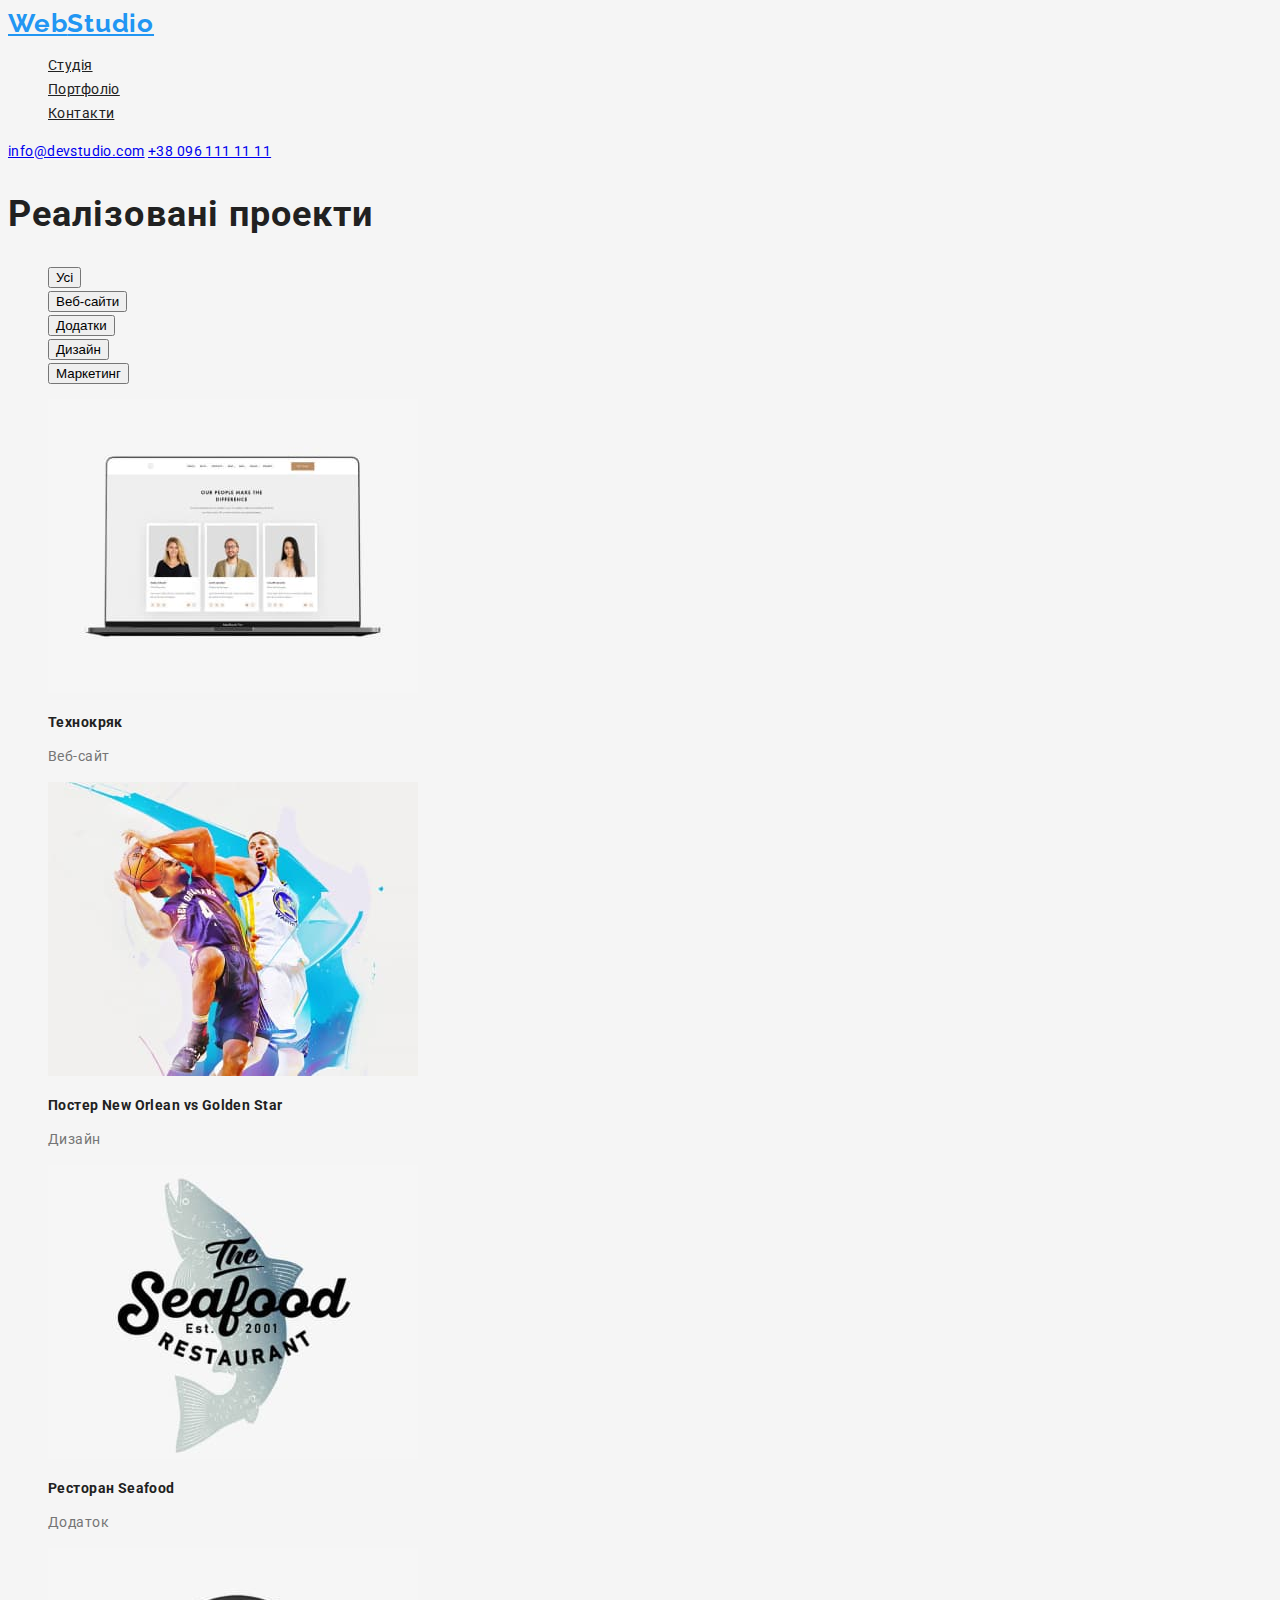
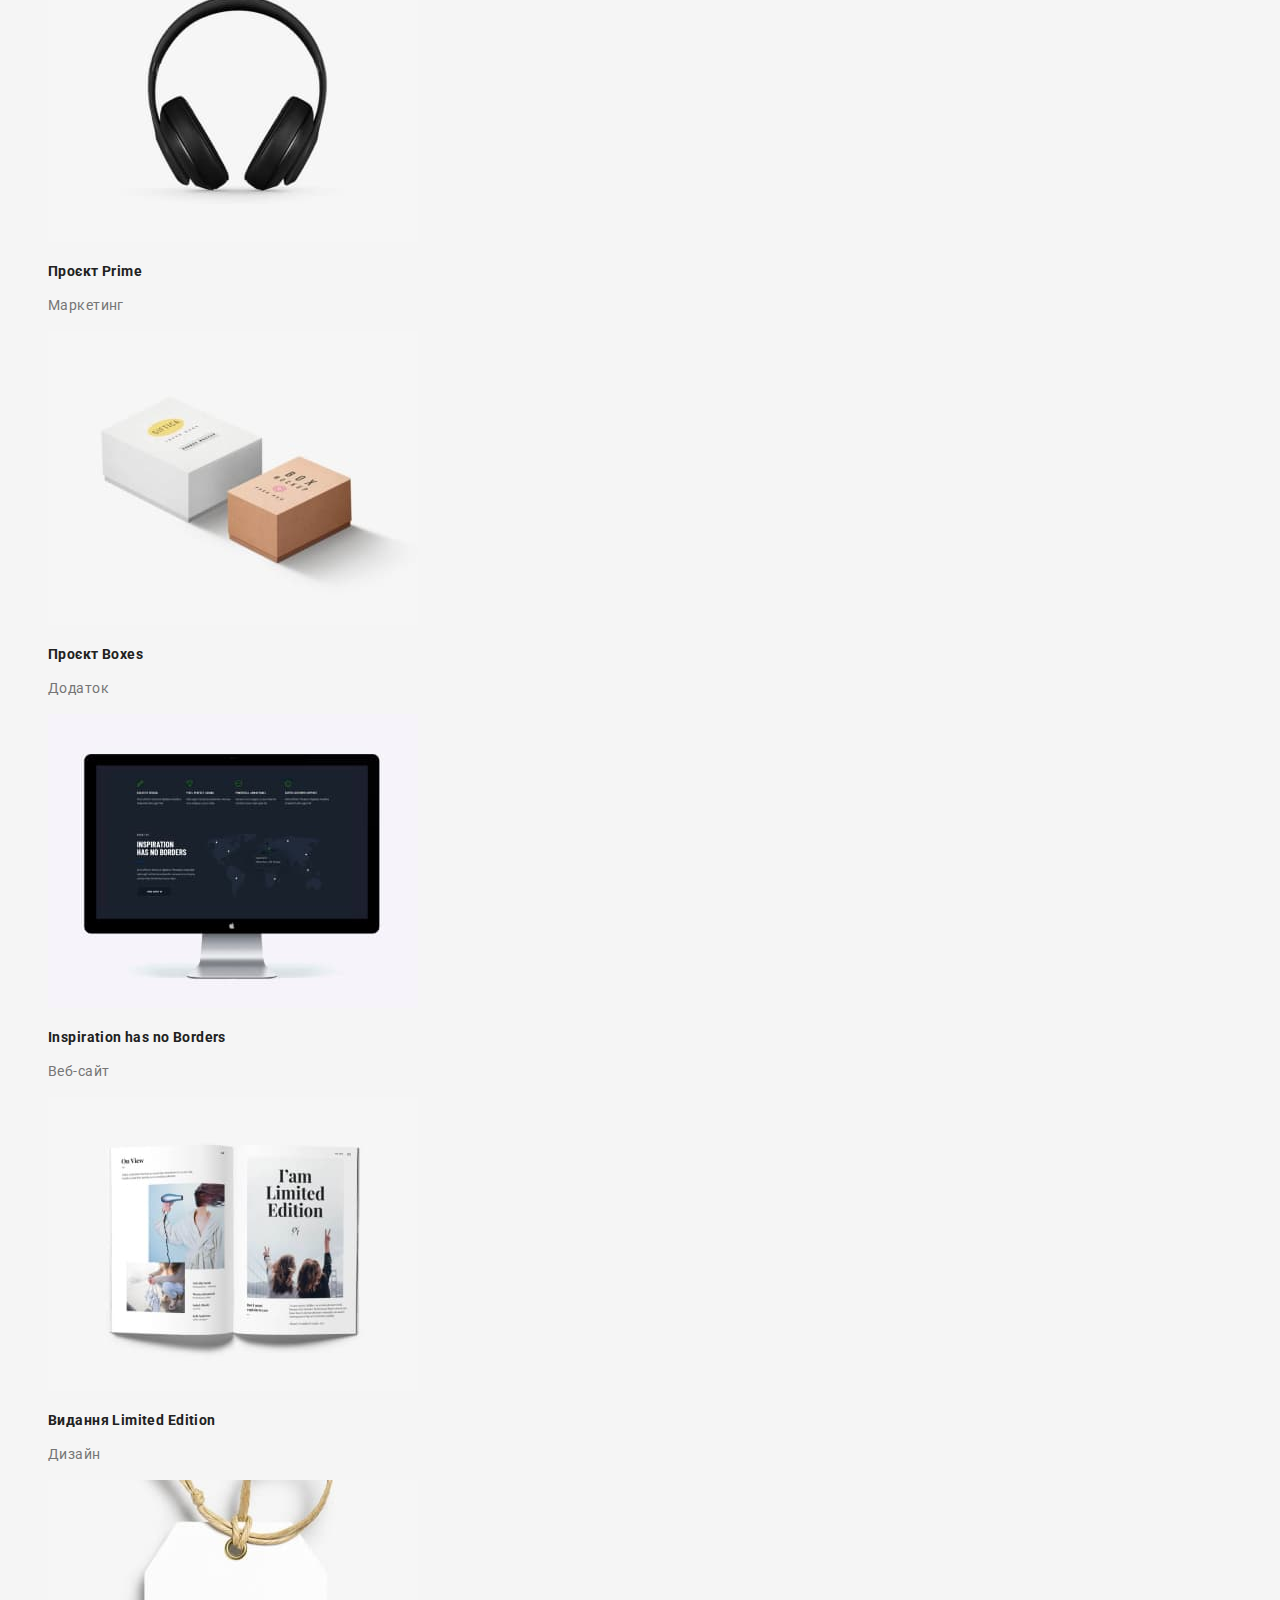
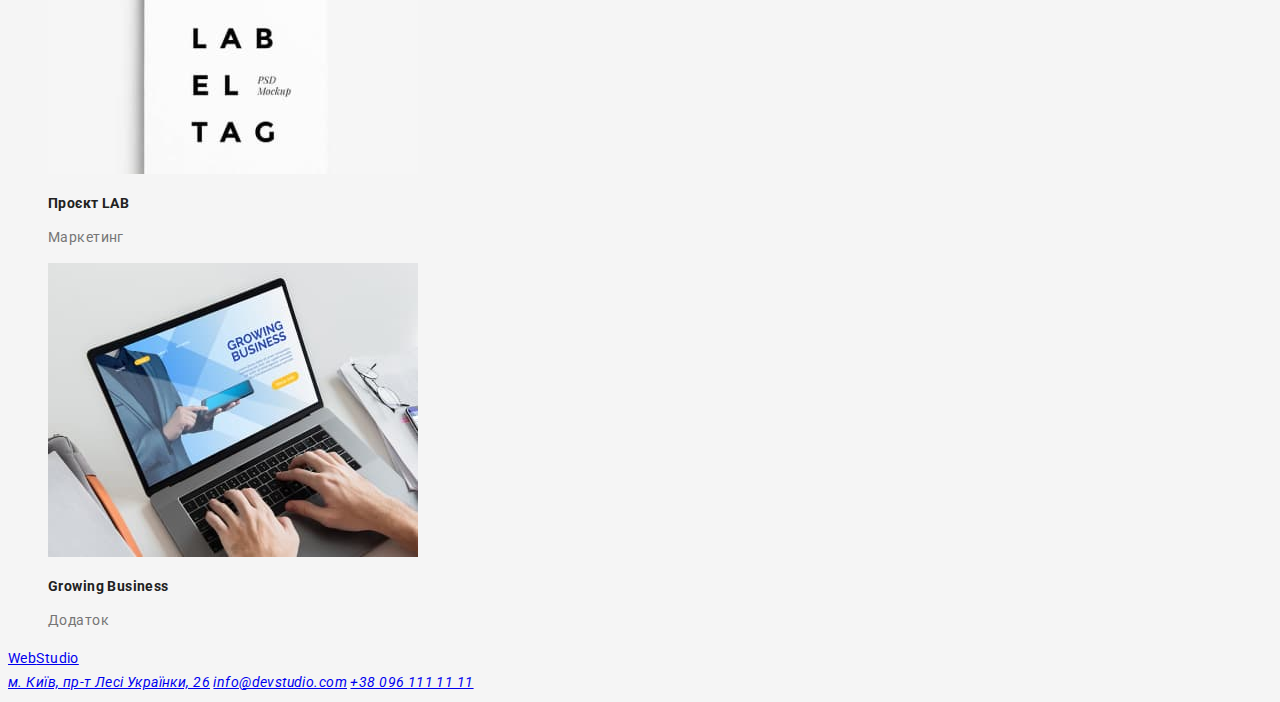
==== portfolio.html @ 48f33d67 "Підключена сторінка Порфоліо, файл CSS і частково набрано CSS" ====
<!DOCTYPE html>
<html lang="uk">
<head>
    <meta charset="UTF-8">
    <meta http-equiv="X-UA-Compatible" content="IE=edge">
    <meta name="viewport" content="width=device-width, initial-scale=1.0">
    <title>Портфоліо</title>
    <link rel="preconnect" href="https://fonts.googleapis.com"> 
    <link rel="preconnect" href="https://fonts.gstatic.com" crossorigin> 
    <link href="https://fonts.googleapis.com/css2?family=Raleway:wght@700&family=Roboto:wght@400;500;700&display=swap" rel="stylesheet">
    <link rel="stylesheet" href="./css/styles.css" />
</head>
<body>
    <header>
        <a class="logo" href="/"><span class="logo-acсent">Web</span>Studio</a>
        
        <nav class="nav">
            <ul>
                <li><a href="#" class="link">Студія</a></li>
                <li><a href="./portfolio.html" class="link">Портфоліо</a></li>
                <li><a href="" class="link">Контакти</a></li>
            </ul>
        </nav>
            <a href="mailto:info@devstudio.com">info@devstudio.com</a>
            <a href="tel:+380961111111">+38 096 111 11 11</a>
    </header>

    <main>
        <section class="section">
            <h2 class="section-title">Реалізовані проекти</h2>
            <ul>
                <li>
                    <button type="button">Усі</button>
                </li>
                <li>
                    <button type="button">Веб-сайти</button>
                </li>
                <li>
                    <button type="button">Додатки</button>
                </li>
                <li>
                    <button type="button">Дизайн</button>
                </li>
                <li>
                    <button type="button">Маркетинг</button>
                </li>
            </ul>
            <ul>
                <li>
                    <img src="./images/portfolio/portfolio1.jpg" alt="portfolio1" width="370">
                    <h3 class="title">Технокряк</h3>
                    <p>Веб-сайт</p>
                </li>
                <li>
                    <img src="./images/portfolio/portfolio2.jpg" alt="portfolio2" width="370">
                    <h3 class="title">Постер New Orlean vs Golden Star</h3>
                    <p>Дизайн</p>
                </li>
                <li>
                    <img src="./images/portfolio/portfolio3.jpg" alt="portfolio3" width="370">
                    <h3 class="title">Ресторан Seafood</h3>
                    <p>Додаток</p>
                </li>
                <li>
                    <img src="./images/portfolio/portfolio4.jpg" alt="portfolio4" width="370">
                    <h3 class="title">Проєкт Prime</h3>
                    <p>Маркетинг</p>
                </li>
                <li>
                    <img src="./images/portfolio/portfolio5.jpg" alt="portfolio5" width="370">
                    <h3 class="title">Проєкт Boxes</h3>
                    <p>Додаток</p>
                </li>
                <li>
                    <img src="./images/portfolio/portfolio6.jpg" alt="portfolio6" width="370">
                    <h3 class="title">Inspiration has no Borders</h3>
                    <p>Веб-сайт</p>
                </li>
                <li>
                    <img src="./images/portfolio/portfolio7.jpg" alt="portfolio7" width="370">
                    <h3 class="title">Видання Limited Edition</h3>
                    <p>Дизайн</p>
                </li>
                <li>
                    <img src="./images/portfolio/portfolio8.jpg" alt="portfolio8" width="370">
                    <h3 class="title">Проєкт LAB</h3>
                    <p>Маркетинг</p>
                </li>
                <li>
                    <img src="./images/portfolio/portfolio9.jpg" alt="portfolio9" width="370">
                    <h3 class="title">Growing Business</h3>
                    <p>Додаток</p>
                </li>
            </ul>
        </section>
    </main>
    <footer>
        <a href="/"><span class="">Web</span>Studio</a>
        <address>
            <a href="https://goo.gl/maps/aK3BdBVCncxGQwm48" target="_blank" rel="noopener noreferrer">м. Київ, пр-т Лесі Українки, 26</a>
            <a href="mailto:info@devstudio.com">info@devstudio.com</a>
            <a href="tel:+380961111111">+38 096 111 11 11</a>
        </address>
    </footer>
    
</body>
</html>
---- css/styles.css ----
/* 
Оформлення​
«C1» Відсутні глобальні стилі елементів, крім <body>.
«C2» Для оформлення використовуються селектори класу.
«C3» В стилях відсутній !important.
«C4» Інтерактивні елементи (кнопки і посилання), при наведенні мишкою або фокусі з клавіатури, мають активний стан, вказаний в макеті (зміна кольору).
«С5» Текст контактів в хедері і футері змінює колір при ховері і фокусі.
«C6» Для зберігання палітри кольорів макета (текст, фон, виділення) використовуються CSS-змінні.
«С7» Для елемента <body> задана властивість font-family з домінантним шрифтом на макеті Roboto.
«С8» Вказані альтернативні варіанти шрифту і тип сімейства (без зарубок) в кінці переліку font-family в елемента <body>.
«С9» Сімейство шрифтів Roboto явно задане тільки для елемента <body>, інші елементи наслідують його.
«С10» Для елемента <body> задана властивість color з кольором тексту, домінантним на макеті. Решта тексту наслідує або перекриває це значення.
«С11» Розмір шрифту (властивість font-size) всіх текстових елементів точно відповідає значенням з макета.
«С12» Висота рядка (властивість line-height) всіх текстових елементів точно відповідає значенням з макета і задана як множник, а не в px.
«С13» Колір (властивість color) всіх текстових елементів точно відповідає значенням з макета.
«С14» Вага шрифту (властивість font-weight) всіх текстових елементів точно відповідає значенням з макета.
«С15» Вага шрифту (властивість font-weight) явно вказана тільки, якщо значення в макеті відрізняється від стандартного для цього елемента в браузері.
«С16» Кнопкам задана властивість cursor зі значенням pointer.
«С17» У стилях не повторюються значення властивостей, які задані браузером за замовчуванням. Наприклад, посиланням не потрібно вказувати cursor: pointer, а абзацам font-style: normal або font-weight: 400.
*/

/*
основной текст #757575
лого основной #000000
текст акцент #2196F3
заголовок герой #FFFFFF
заголовок #212121
*/

/* 
фон #F5F5F5
фон вторичный #F5F4FA
фон герой + футер #2F303A
 */

:root {
    /* text */
    --primary-text-colour: #757575;
    --title-text-colour: #212121;
    --logo-text-color: #000000;
    --accent-text-color: #2196F3;
    --hero-text-color: #FFFFFF;
    /* background */
    --primary-bgr-color: #F5F5F5;
    --secondary-bgr-color: #F5F4FA;
    --footer-brt-color: #2F303A;
}

body {
    background-color: var(--primary-bgr-color);
    font-family: 'Roboto', sans-serif;
    font-style: normal;
    font-weight: 400;
    font-size: 14px;
    line-height: 24px;
    letter-spacing: 0.03em;
    color: var(--primary-text-colour);
}

ul {
    list-style: none;
}

.logo {
    font-family: 'Raleway';
    font-style: normal;
    font-weight: 700;
    font-size: 26px;
    line-height: 31px;
    letter-spacing: 0.03em;
    color: var(--accent-text-color);
}

.logo-accent {
    color: var(--logo-text-color);
}

.nav .link {
    color: var(--title-text-colour);
}

.nav .link:hover,
.nav .link:focus {
    color: var(--accent-text-color);
    cursor: pointer;
}

/* Hero */

.head {
    background-color: var(--footer-brt-color);
}

.head-title {
    font-family: 'Roboto';
    font-style: normal;
    font-weight: 900;
    font-size: 44px;
    line-height: 60px;
    text-align: center;
    letter-spacing: 0.06em;
    text-transform: uppercase;
    color: var(--hero-text-color);
}

.btn-blue {
    color: var(--hero-text-color);
    background-color: var(--accent-text-color);
    width: 216px;
    height: 50px;
    left: 692px;
    top: 430px;
    box-shadow: 0px 4px 4px rgba(0, 0, 0, 0.15);
    border-radius: 4px;
    font-style: normal;
    font-weight: 700;
    font-size: 16px;
    line-height: 30px;
    align-items: center;
    text-align: center;
    letter-spacing: 0.06em;
    border: transparent;
}

.btn-blue:hover,
.btn-blue:focus {
    color: var(--accent-text-color);
    background-color: var(--secondary-bgr-color);
    cursor: pointer;
}

.section-title {
    font-family: 'Roboto';
    font-style: normal;
    font-weight: 700;
    font-size: 36px;
    line-height: 42px;
    letter-spacing: 0.03em;
    color: var(--title-text-colour);
}

.title {
    font-family: 'Roboto';
    font-style: normal;
    font-weight: 700;
    font-size: 14px;
    line-height: 16px;
    letter-spacing: 0.03em;
    color: var(--title-text-colour);
}

.team {
    background-color: var(--secondary-bgr-color);
}
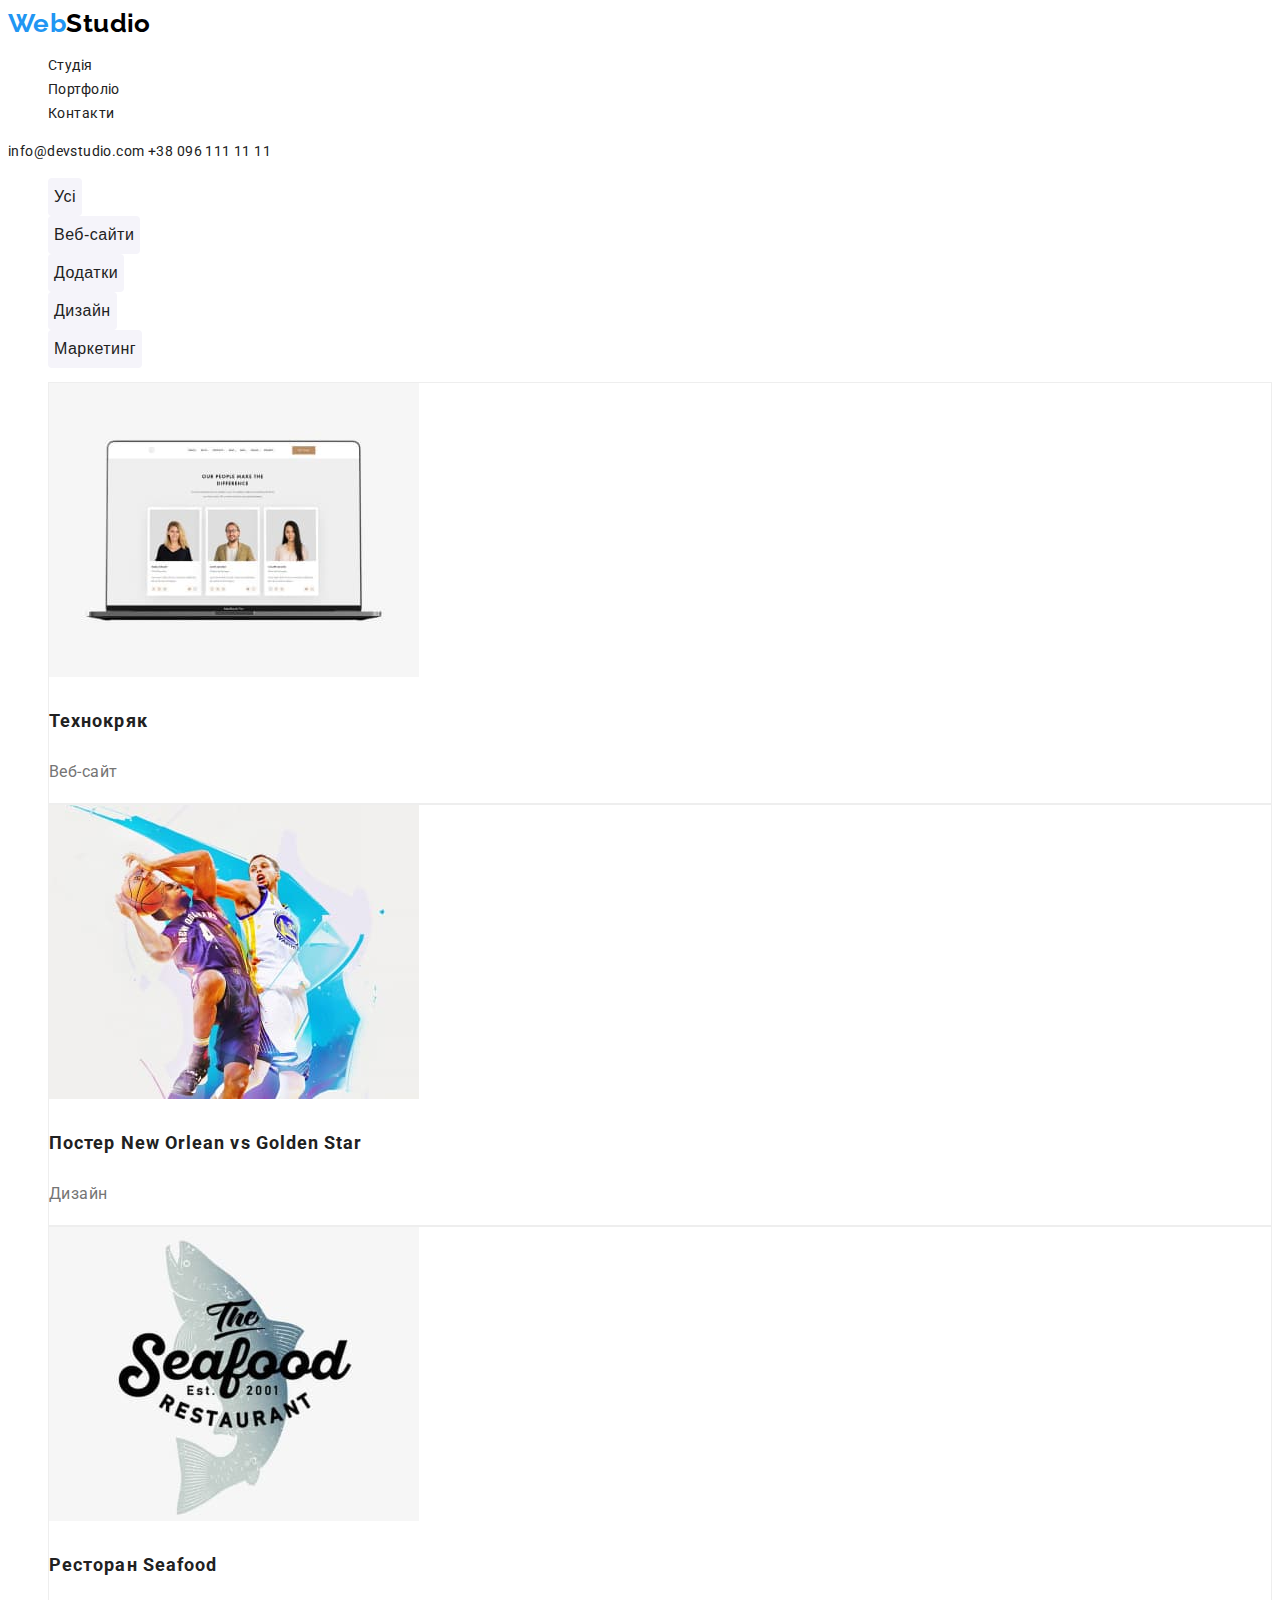
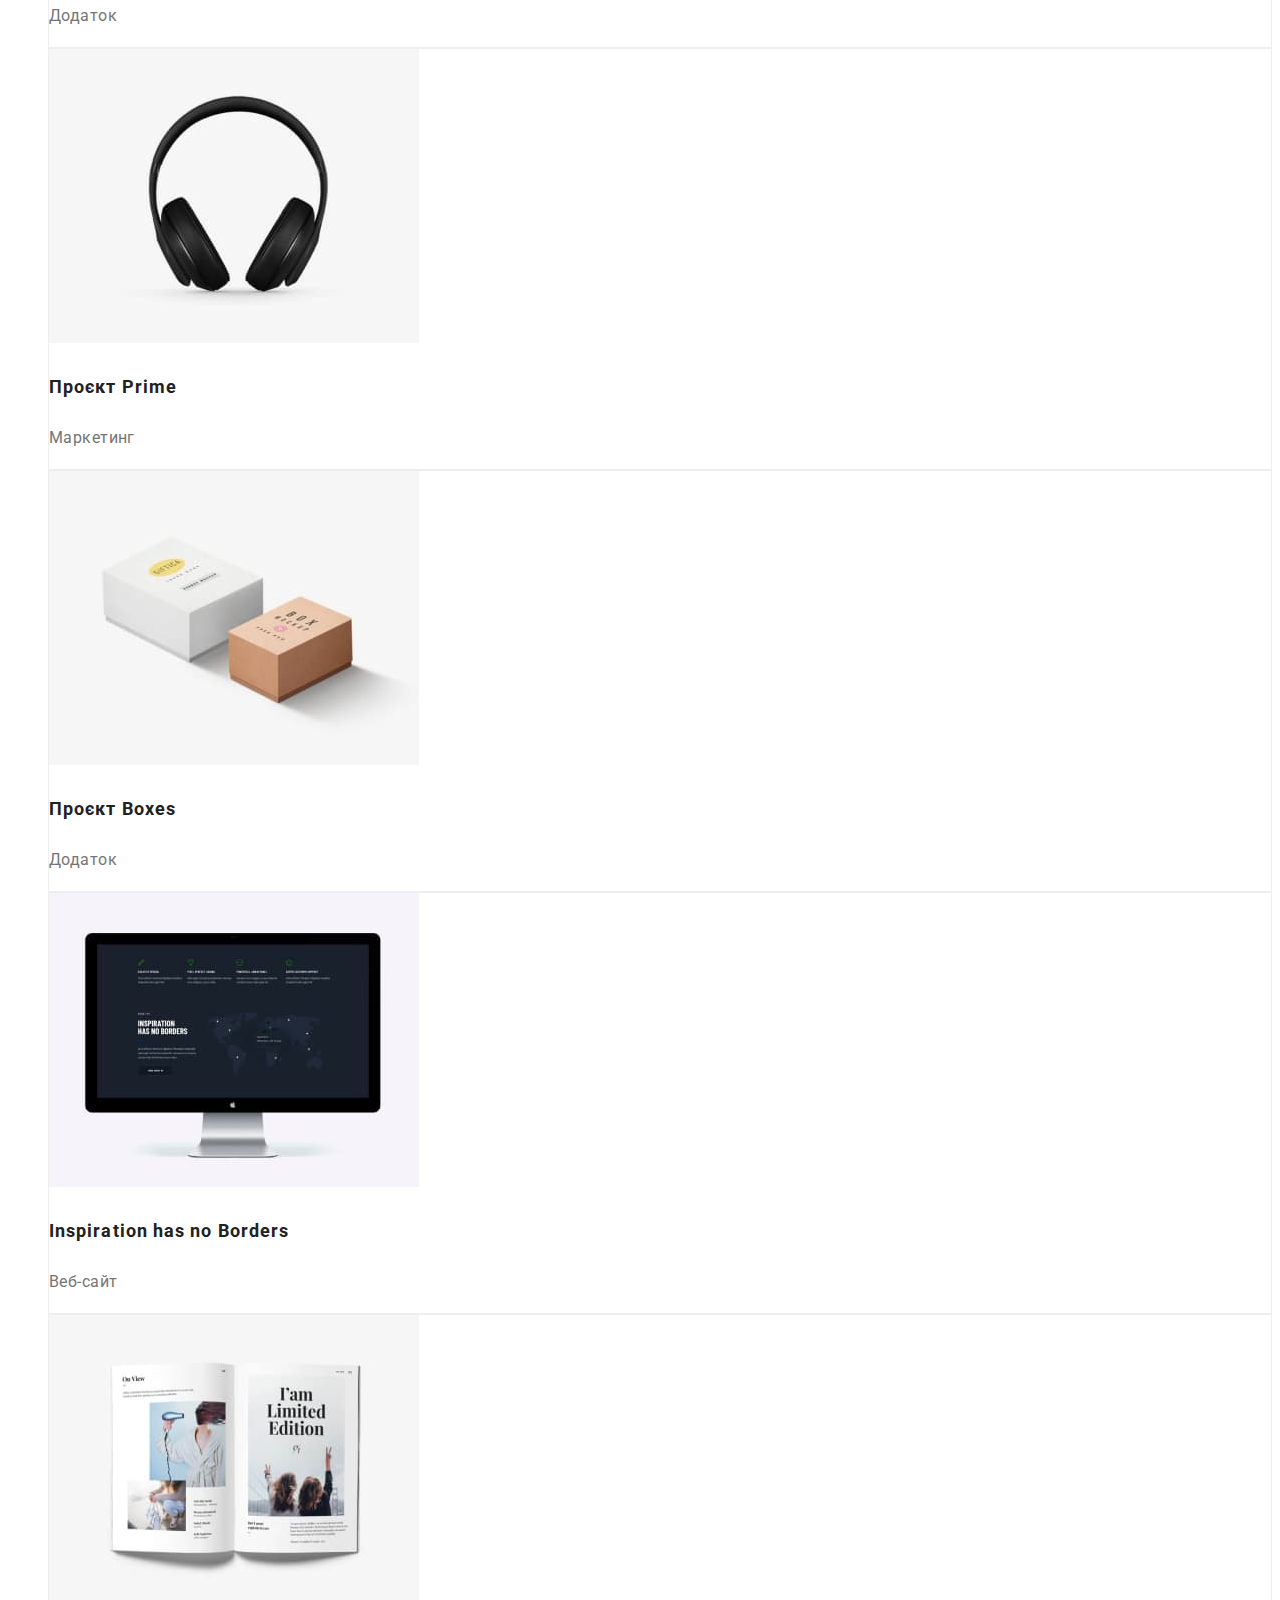
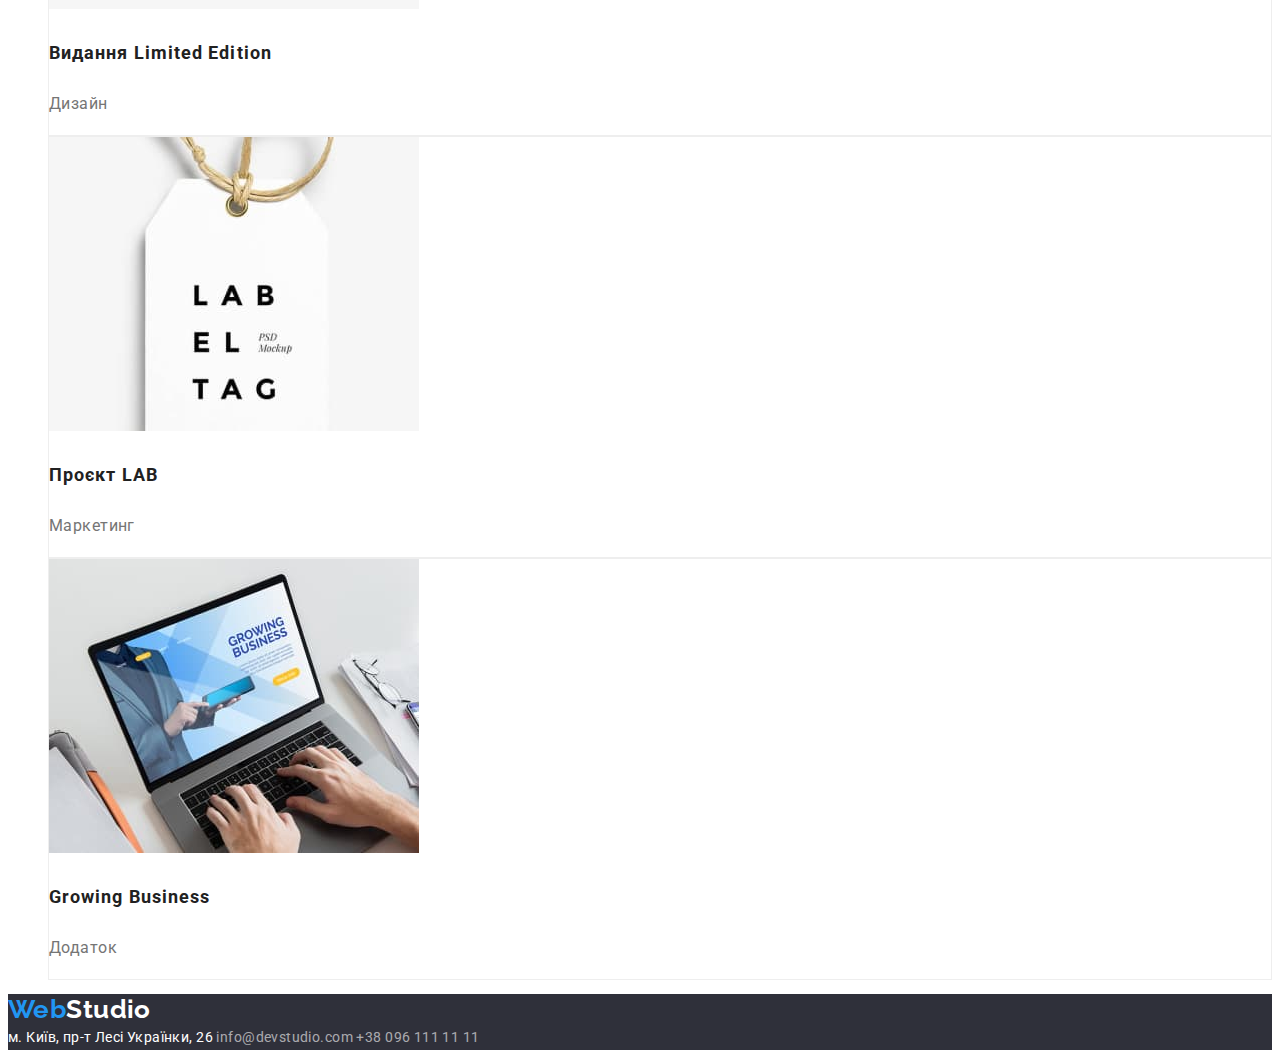
==== commit c2ad6b25: "Виконано для першої перевірки оформлення" ====
--- a/portfolio.html
+++ b/portfolio.html
@@ -7,101 +7,99 @@
     <title>Портфоліо</title>
     <link rel="preconnect" href="https://fonts.googleapis.com"> 
     <link rel="preconnect" href="https://fonts.gstatic.com" crossorigin> 
-    <link href="https://fonts.googleapis.com/css2?family=Raleway:wght@700&family=Roboto:wght@400;500;700&display=swap" rel="stylesheet">
+    <link href="https://fonts.googleapis.com/css2?family=Raleway:wght@700&family=Roboto:wght@400;500;700;900&display=swap" rel="stylesheet">
     <link rel="stylesheet" href="./css/styles.css" />
 </head>
 <body>
     <header>
-        <a class="logo" href="/"><span class="logo-acсent">Web</span>Studio</a>
-        
+        <a class="logo" href="/">Web<span class="logo-accent">Studio</span></a>
         <nav class="nav">
-            <ul>
+            <ul class="list">
                 <li><a href="#" class="link">Студія</a></li>
                 <li><a href="./portfolio.html" class="link">Портфоліо</a></li>
                 <li><a href="" class="link">Контакти</a></li>
             </ul>
         </nav>
-            <a href="mailto:info@devstudio.com">info@devstudio.com</a>
-            <a href="tel:+380961111111">+38 096 111 11 11</a>
+            <a class="link-contact" href="mailto:info@devstudio.com">info@devstudio.com</a>
+            <a class="link-contact" href="tel:+380961111111">+38 096 111 11 11</a>
     </header>
-
     <main>
         <section class="section">
-            <h2 class="section-title">Реалізовані проекти</h2>
-            <ul>
+            <!-- <h1 class="">Заголовок порфоліо</h1> -->
+            <!-- <h2 class="">Приклади проектів</h2> -->
+            <ul class="list">
                 <li>
-                    <button type="button">Усі</button>
+                    <button  class="btn-gray" type="button">Усі</button>
                 </li>
                 <li>
-                    <button type="button">Веб-сайти</button>
+                    <button  class="btn-gray" type="button">Веб-сайти</button>
                 </li>
                 <li>
-                    <button type="button">Додатки</button>
+                    <button  class="btn-gray" type="button">Додатки</button>
                 </li>
                 <li>
-                    <button type="button">Дизайн</button>
+                    <button  class="btn-gray" type="button">Дизайн</button>
                 </li>
                 <li>
-                    <button type="button">Маркетинг</button>
+                    <button  class="btn-gray" type="button">Маркетинг</button>
                 </li>
             </ul>
-            <ul>
-                <li>
+            <ul class="list">
+                <li class="portfolio-list">
                     <img src="./images/portfolio/portfolio1.jpg" alt="portfolio1" width="370">
-                    <h3 class="title">Технокряк</h3>
-                    <p>Веб-сайт</p>
+                    <h3 class="portfolio-list-title">Технокряк</h3>
+                    <p class="portfolio-list-text">Веб-сайт</p>
                 </li>
-                <li>
+                <li  class="portfolio-list">
                     <img src="./images/portfolio/portfolio2.jpg" alt="portfolio2" width="370">
-                    <h3 class="title">Постер New Orlean vs Golden Star</h3>
-                    <p>Дизайн</p>
+                    <h3 class="portfolio-list-title">Постер New Orlean vs Golden Star</h3>
+                    <p class="portfolio-list-text">Дизайн</p>
                 </li>
-                <li>
+                <li  class="portfolio-list">
                     <img src="./images/portfolio/portfolio3.jpg" alt="portfolio3" width="370">
-                    <h3 class="title">Ресторан Seafood</h3>
-                    <p>Додаток</p>
+                    <h3 class="portfolio-list-title">Ресторан Seafood</h3>
+                    <p class="portfolio-list-text">Додаток</p>
                 </li>
-                <li>
+                <li  class="portfolio-list">
                     <img src="./images/portfolio/portfolio4.jpg" alt="portfolio4" width="370">
-                    <h3 class="title">Проєкт Prime</h3>
-                    <p>Маркетинг</p>
+                    <h3 class="portfolio-list-title">Проєкт Prime</h3>
+                    <p class="portfolio-list-text">Маркетинг</p>
                 </li>
-                <li>
+                <li  class="portfolio-list">
                     <img src="./images/portfolio/portfolio5.jpg" alt="portfolio5" width="370">
-                    <h3 class="title">Проєкт Boxes</h3>
-                    <p>Додаток</p>
+                    <h3 class="portfolio-list-title">Проєкт Boxes</h3>
+                    <p class="portfolio-list-text">Додаток</p>
                 </li>
-                <li>
+                <li  class="portfolio-list">
                     <img src="./images/portfolio/portfolio6.jpg" alt="portfolio6" width="370">
-                    <h3 class="title">Inspiration has no Borders</h3>
-                    <p>Веб-сайт</p>
+                    <h3 class="portfolio-list-title">Inspiration has no Borders</h3>
+                    <p class="portfolio-list-text">Веб-сайт</p>
                 </li>
-                <li>
+                <li  class="portfolio-list">
                     <img src="./images/portfolio/portfolio7.jpg" alt="portfolio7" width="370">
-                    <h3 class="title">Видання Limited Edition</h3>
-                    <p>Дизайн</p>
+                    <h3 class="portfolio-list-title">Видання Limited Edition</h3>
+                    <p class="portfolio-list-text">Дизайн</p>
                 </li>
-                <li>
+                <li  class="portfolio-list">
                     <img src="./images/portfolio/portfolio8.jpg" alt="portfolio8" width="370">
-                    <h3 class="title">Проєкт LAB</h3>
-                    <p>Маркетинг</p>
+                    <h3 class="portfolio-list-title">Проєкт LAB</h3>
+                    <p class="portfolio-list-text">Маркетинг</p>
                 </li>
-                <li>
+                <li  class="portfolio-list">
                     <img src="./images/portfolio/portfolio9.jpg" alt="portfolio9" width="370">
-                    <h3 class="title">Growing Business</h3>
-                    <p>Додаток</p>
+                    <h3 class="portfolio-list-title">Growing Business</h3>
+                    <p class="portfolio-list-text">Додаток</p>
                 </li>
             </ul>
         </section>
     </main>
-    <footer>
-        <a href="/"><span class="">Web</span>Studio</a>
+    <footer class="head">
+        <a class="logo" href="/">Web<span class="logo-accent-footer">Studio</span></a>
         <address>
-            <a href="https://goo.gl/maps/aK3BdBVCncxGQwm48" target="_blank" rel="noopener noreferrer">м. Київ, пр-т Лесі Українки, 26</a>
-            <a href="mailto:info@devstudio.com">info@devstudio.com</a>
-            <a href="tel:+380961111111">+38 096 111 11 11</a>
+            <a class="footer-adress" href="https://goo.gl/maps/aK3BdBVCncxGQwm48" target="_blank" rel="noopener noreferrer">м. Київ, пр-т Лесі Українки, 26</a>
+            <a class="footer-contact" href="mailto:info@devstudio.com">info@devstudio.com</a>
+            <a class="footer-contact" href="tel:+380961111111">+38 096 111 11 11</a>
         </address>
     </footer>
-    
 </body>
 </html>--- a/css/styles.css
+++ b/css/styles.css
@@ -1,38 +1,3 @@
-/* 
-Оформлення​
-«C1» Відсутні глобальні стилі елементів, крім <body>.
-«C2» Для оформлення використовуються селектори класу.
-«C3» В стилях відсутній !important.
-«C4» Інтерактивні елементи (кнопки і посилання), при наведенні мишкою або фокусі з клавіатури, мають активний стан, вказаний в макеті (зміна кольору).
-«С5» Текст контактів в хедері і футері змінює колір при ховері і фокусі.
-«C6» Для зберігання палітри кольорів макета (текст, фон, виділення) використовуються CSS-змінні.
-«С7» Для елемента <body> задана властивість font-family з домінантним шрифтом на макеті Roboto.
-«С8» Вказані альтернативні варіанти шрифту і тип сімейства (без зарубок) в кінці переліку font-family в елемента <body>.
-«С9» Сімейство шрифтів Roboto явно задане тільки для елемента <body>, інші елементи наслідують його.
-«С10» Для елемента <body> задана властивість color з кольором тексту, домінантним на макеті. Решта тексту наслідує або перекриває це значення.
-«С11» Розмір шрифту (властивість font-size) всіх текстових елементів точно відповідає значенням з макета.
-«С12» Висота рядка (властивість line-height) всіх текстових елементів точно відповідає значенням з макета і задана як множник, а не в px.
-«С13» Колір (властивість color) всіх текстових елементів точно відповідає значенням з макета.
-«С14» Вага шрифту (властивість font-weight) всіх текстових елементів точно відповідає значенням з макета.
-«С15» Вага шрифту (властивість font-weight) явно вказана тільки, якщо значення в макеті відрізняється від стандартного для цього елемента в браузері.
-«С16» Кнопкам задана властивість cursor зі значенням pointer.
-«С17» У стилях не повторюються значення властивостей, які задані браузером за замовчуванням. Наприклад, посиланням не потрібно вказувати cursor: pointer, а абзацам font-style: normal або font-weight: 400.
-*/
-
-/*
-основной текст #757575
-лого основной #000000
-текст акцент #2196F3
-заголовок герой #FFFFFF
-заголовок #212121
-*/
-
-/* 
-фон #F5F5F5
-фон вторичный #F5F4FA
-фон герой + футер #2F303A
- */
-
 :root {
     /* text */
     --primary-text-colour: #757575;
@@ -41,7 +6,7 @@
     --accent-text-color: #2196F3;
     --hero-text-color: #FFFFFF;
     /* background */
-    --primary-bgr-color: #F5F5F5;
+    --primary-bgr-color: #ffffff;
     --secondary-bgr-color: #F5F4FA;
     --footer-brt-color: #2F303A;
 }
@@ -49,25 +14,25 @@
 body {
     background-color: var(--primary-bgr-color);
     font-family: 'Roboto', sans-serif;
-    font-style: normal;
     font-weight: 400;
     font-size: 14px;
-    line-height: 24px;
+    line-height: 1.71;
     letter-spacing: 0.03em;
     color: var(--primary-text-colour);
 }
 
-ul {
+.list {
     list-style: none;
 }
 
+/* header */
+
 .logo {
+    text-decoration: none;
     font-family: 'Raleway';
-    font-style: normal;
     font-weight: 700;
     font-size: 26px;
-    line-height: 31px;
-    letter-spacing: 0.03em;
+    line-height: 1.19;
     color: var(--accent-text-color);
 }
 
@@ -76,16 +41,26 @@
 }
 
 .nav .link {
+    text-decoration: none;
     color: var(--title-text-colour);
 }
 
 .nav .link:hover,
 .nav .link:focus {
     color: var(--accent-text-color);
-    cursor: pointer;
-}
-
-/* Hero */
+}
+
+.link-contact {
+    text-decoration: none;
+    color: var(--title-text-colour);
+}
+
+.link-contact:hover,
+.link-contact:focus {
+    color: var(--accent-text-color);
+}
+
+/* hero */
 
 .head {
     background-color: var(--footer-brt-color);
@@ -108,14 +83,11 @@
     background-color: var(--accent-text-color);
     width: 216px;
     height: 50px;
-    left: 692px;
-    top: 430px;
     box-shadow: 0px 4px 4px rgba(0, 0, 0, 0.15);
     border-radius: 4px;
-    font-style: normal;
-    font-weight: 700;
-    font-size: 16px;
-    line-height: 30px;
+    font-weight: 700;
+    font-size: 16px;
+    line-height: 1.88;
     align-items: center;
     text-align: center;
     letter-spacing: 0.06em;
@@ -129,14 +101,15 @@
     cursor: pointer;
 }
 
+/* main */
+
 .section-title {
     font-family: 'Roboto';
-    font-style: normal;
     font-weight: 700;
     font-size: 36px;
-    line-height: 42px;
-    letter-spacing: 0.03em;
-    color: var(--title-text-colour);
+    line-height: 1.17;
+    color: var(--title-text-colour);
+    text-align: center;
 }
 
 .title {
@@ -144,11 +117,93 @@
     font-style: normal;
     font-weight: 700;
     font-size: 14px;
-    line-height: 16px;
-    letter-spacing: 0.03em;
+    line-height: 1.14;
     color: var(--title-text-colour);
 }
 
 .team {
     background-color: var(--secondary-bgr-color);
+}
+
+.team-name {
+    font-weight: 500;
+    font-size: 16px;
+    line-height: 1.19;
+    text-align: center;
+    color: var(--title-text-colour);
+}
+
+.team-role {
+    text-align: center;
+}
+
+/* footer */
+
+.logo-accent-footer {
+    color: var(--hero-text-color);
+}
+
+.footer-adress {
+    text-decoration: none;
+    font-family: 'Roboto';
+    font-style: normal;
+    font-weight: 400;
+    font-size: 14px;
+    line-height: 1.71;
+    color: var(--hero-text-color);
+}
+
+.footer-contact {
+    text-decoration: none;
+    font-style: normal;
+    font-weight: 400;
+    font-size: 14px;
+    line-height: 1.71;
+    color: rgba(255, 255, 255, 0.6);
+}
+
+/* portfolio page */
+/* portfolio buttons */
+
+.btn-gray {
+    color: var(--title-text-colour);
+    background-color: var(--secondary-bgr-color);
+    /* width: 216px; */
+    height: 38px;
+    border-radius: 4px;
+    font-weight: 500;
+    font-size: 16px;
+    line-height: 1.62;
+    align-items: center;
+    text-align: center;
+    letter-spacing: 0.03em;
+    border: transparent;
+}
+
+.btn-gray:hover,
+.btn-gray:focus {
+    color: var(--hero-text-color);
+    background-color: var(--accent-text-color);
+    box-shadow: 0px 3px 1px rgba(0, 0, 0, 0.1), 0px 1px 2px rgba(0, 0, 0, 0.08), 0px 2px 2px rgba(0, 0, 0, 0.12);
+    cursor: pointer;
+}
+
+/* portfolio list */
+
+.portfolio-list {
+    background: var(--hero-text-color);
+    border: 1px solid #EEEEEE;
+}
+
+.portfolio-list-title {
+    font-weight: 700;
+    font-size: 18px;
+    line-height: 2.0;
+    letter-spacing: 0.06em;
+    color: var(--title-text-colour);
+}
+
+.portfolio-list-text {
+    font-size: 16px;
+    line-height: 1.88;
 }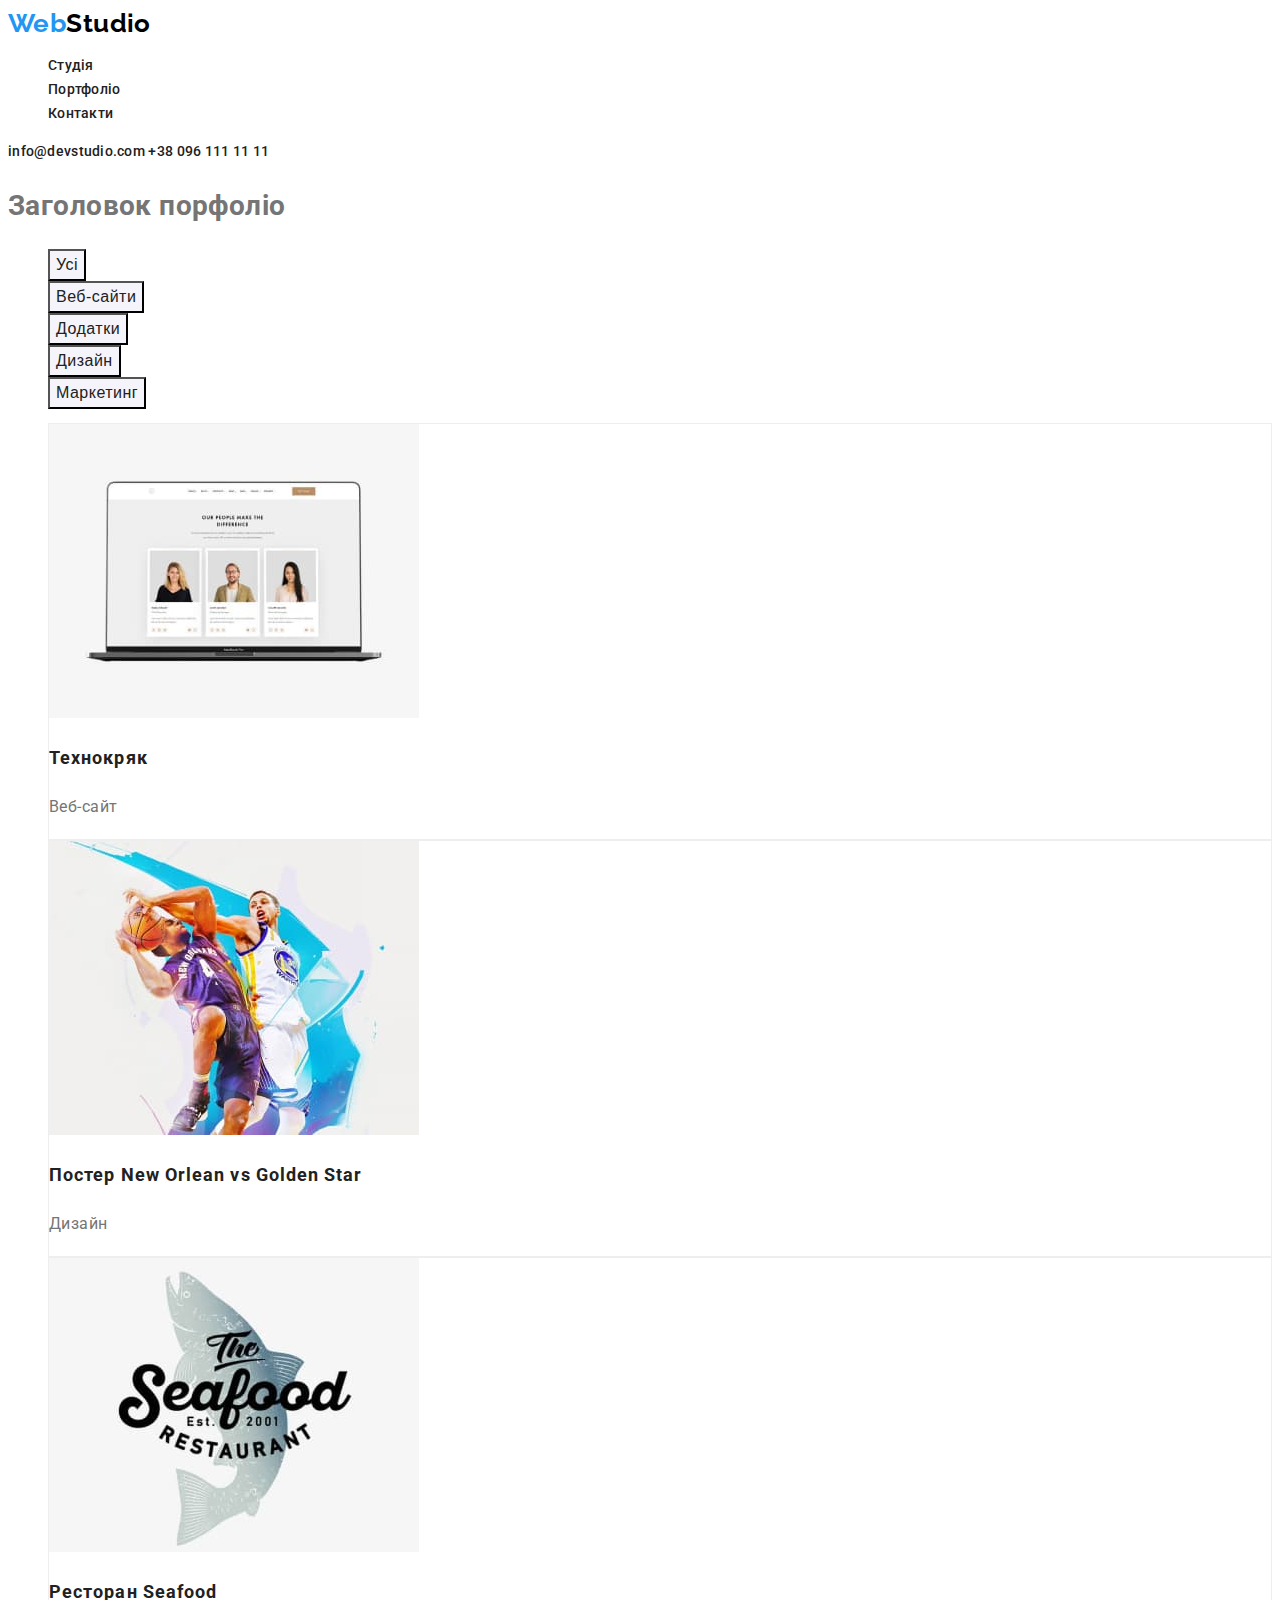
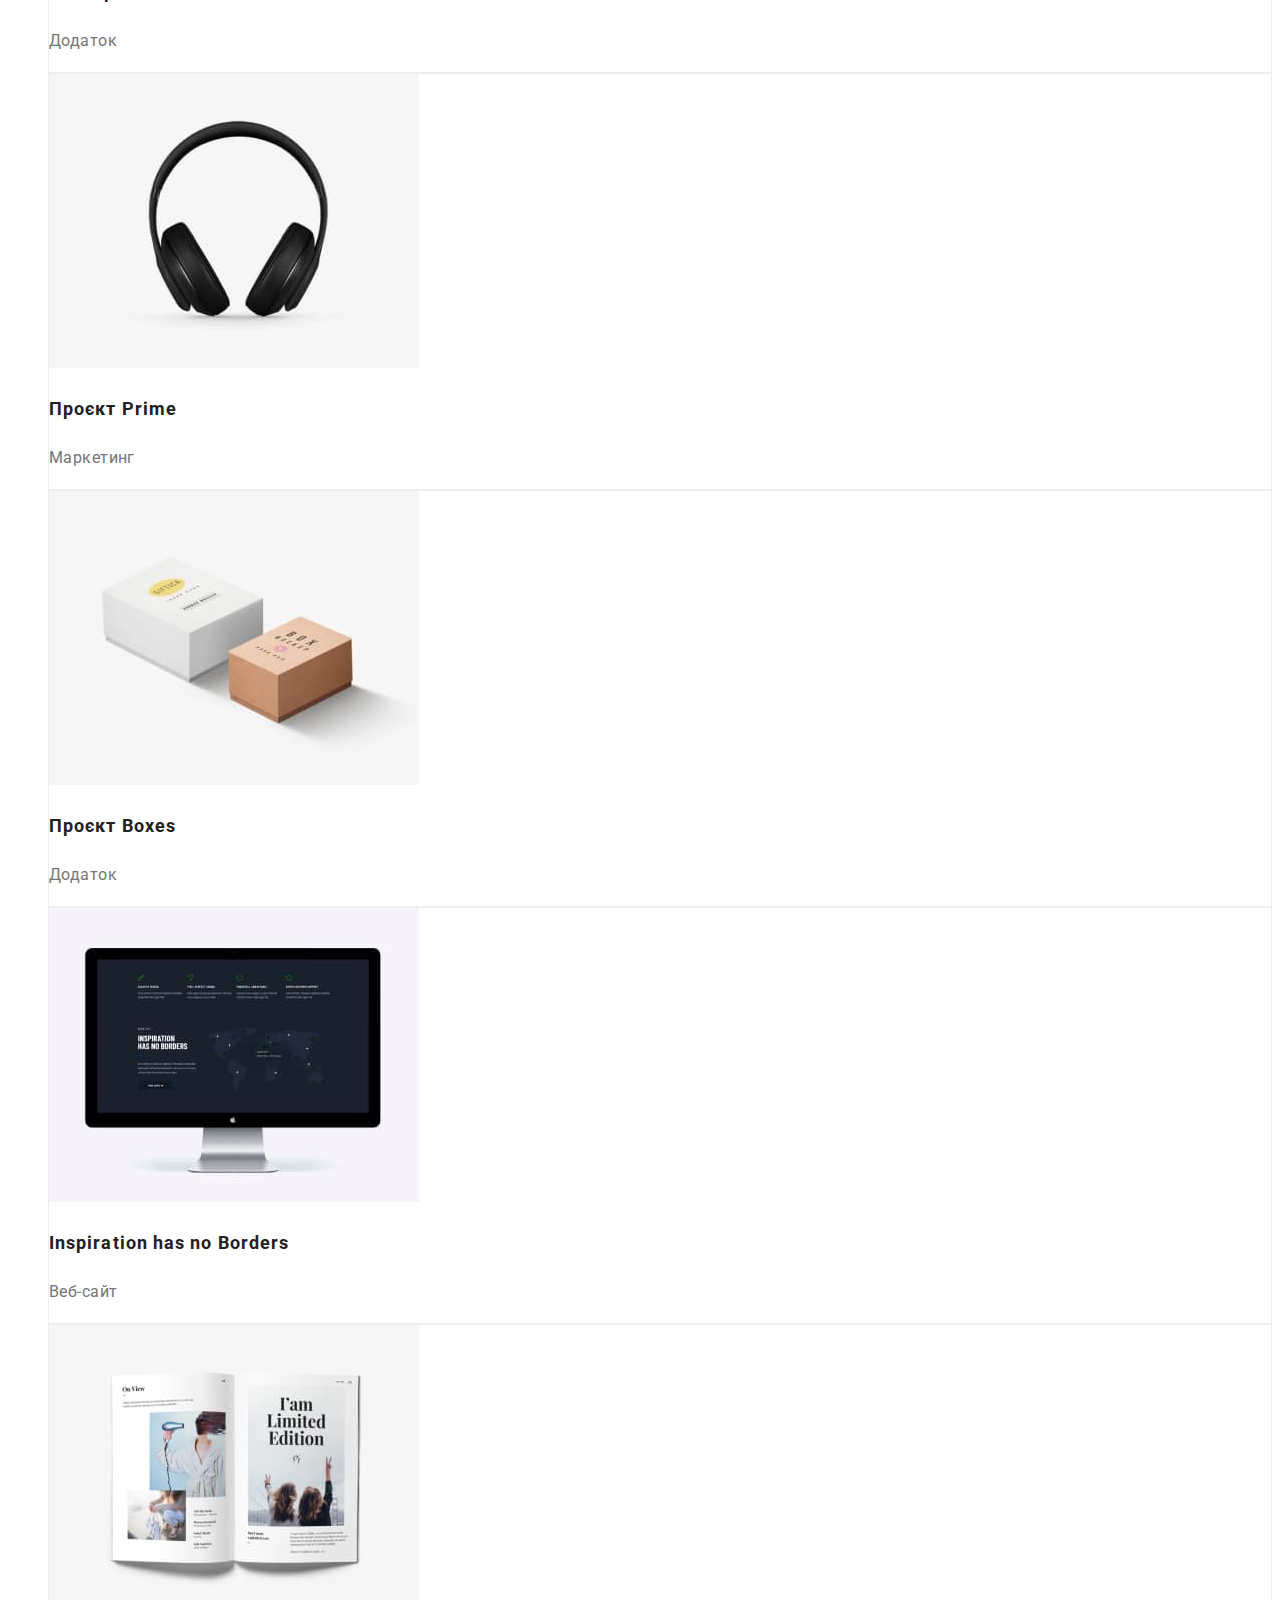
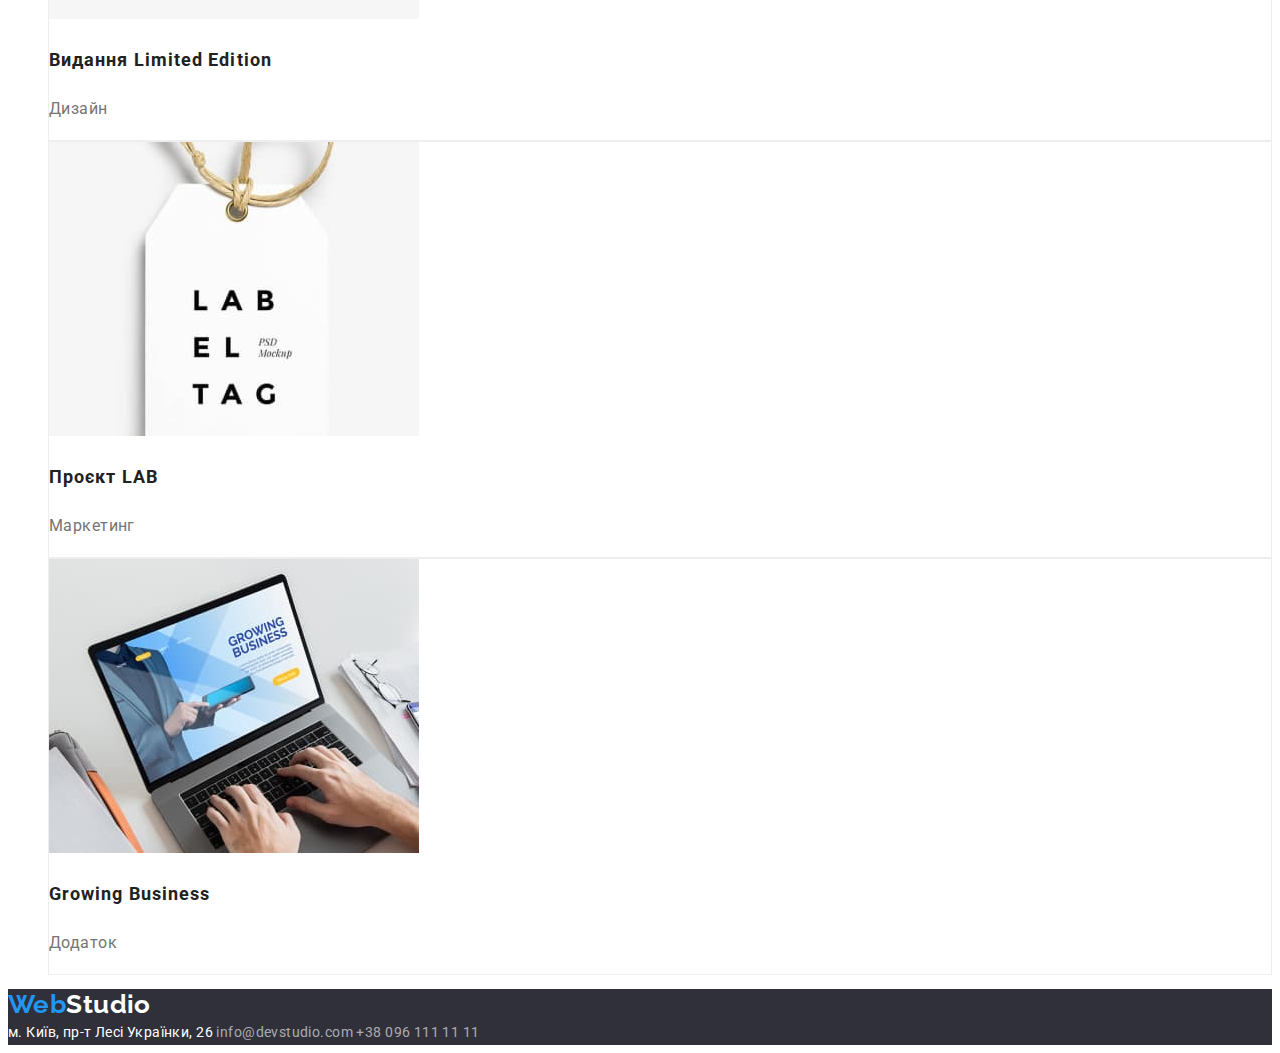
==== commit 7a68a0f6: "Виправлено по зауваження ментора" ====
--- a/portfolio.html
+++ b/portfolio.html
@@ -12,10 +12,10 @@
 </head>
 <body>
     <header>
-        <a class="logo" href="/">Web<span class="logo-accent">Studio</span></a>
+        <a class="logo" href="./index.html">Web<span class="logo-accent">Studio</span></a>
         <nav class="nav">
             <ul class="list">
-                <li><a href="#" class="link">Студія</a></li>
+                <li><a href="./index.html" class="link">Студія</a></li>
                 <li><a href="./portfolio.html" class="link">Портфоліо</a></li>
                 <li><a href="" class="link">Контакти</a></li>
             </ul>
@@ -25,8 +25,7 @@
     </header>
     <main>
         <section class="section">
-            <!-- <h1 class="">Заголовок порфоліо</h1> -->
-            <!-- <h2 class="">Приклади проектів</h2> -->
+            <h1 class="">Заголовок порфоліо</h1>
             <ul class="list">
                 <li>
                     <button  class="btn-gray" type="button">Усі</button>
@@ -47,54 +46,54 @@
             <ul class="list">
                 <li class="portfolio-list">
                     <img src="./images/portfolio/portfolio1.jpg" alt="portfolio1" width="370">
-                    <h3 class="portfolio-list-title">Технокряк</h3>
+                    <h2 class="portfolio-list-title">Технокряк</h2>
                     <p class="portfolio-list-text">Веб-сайт</p>
                 </li>
                 <li  class="portfolio-list">
                     <img src="./images/portfolio/portfolio2.jpg" alt="portfolio2" width="370">
-                    <h3 class="portfolio-list-title">Постер New Orlean vs Golden Star</h3>
+                    <h2 class="portfolio-list-title">Постер New Orlean vs Golden Star</h2>
                     <p class="portfolio-list-text">Дизайн</p>
                 </li>
                 <li  class="portfolio-list">
                     <img src="./images/portfolio/portfolio3.jpg" alt="portfolio3" width="370">
-                    <h3 class="portfolio-list-title">Ресторан Seafood</h3>
+                    <h2 class="portfolio-list-title">Ресторан Seafood</h2>
                     <p class="portfolio-list-text">Додаток</p>
                 </li>
                 <li  class="portfolio-list">
                     <img src="./images/portfolio/portfolio4.jpg" alt="portfolio4" width="370">
-                    <h3 class="portfolio-list-title">Проєкт Prime</h3>
+                    <h2 class="portfolio-list-title">Проєкт Prime</h2>
                     <p class="portfolio-list-text">Маркетинг</p>
                 </li>
                 <li  class="portfolio-list">
                     <img src="./images/portfolio/portfolio5.jpg" alt="portfolio5" width="370">
-                    <h3 class="portfolio-list-title">Проєкт Boxes</h3>
+                    <h2 class="portfolio-list-title">Проєкт Boxes</h2>
                     <p class="portfolio-list-text">Додаток</p>
                 </li>
                 <li  class="portfolio-list">
                     <img src="./images/portfolio/portfolio6.jpg" alt="portfolio6" width="370">
-                    <h3 class="portfolio-list-title">Inspiration has no Borders</h3>
+                    <h2 class="portfolio-list-title">Inspiration has no Borders</h2>
                     <p class="portfolio-list-text">Веб-сайт</p>
                 </li>
                 <li  class="portfolio-list">
                     <img src="./images/portfolio/portfolio7.jpg" alt="portfolio7" width="370">
-                    <h3 class="portfolio-list-title">Видання Limited Edition</h3>
+                    <h2 class="portfolio-list-title">Видання Limited Edition</h2>
                     <p class="portfolio-list-text">Дизайн</p>
                 </li>
                 <li  class="portfolio-list">
                     <img src="./images/portfolio/portfolio8.jpg" alt="portfolio8" width="370">
-                    <h3 class="portfolio-list-title">Проєкт LAB</h3>
+                    <h2 class="portfolio-list-title">Проєкт LAB</h2>
                     <p class="portfolio-list-text">Маркетинг</p>
                 </li>
                 <li  class="portfolio-list">
                     <img src="./images/portfolio/portfolio9.jpg" alt="portfolio9" width="370">
-                    <h3 class="portfolio-list-title">Growing Business</h3>
+                    <h2 class="portfolio-list-title">Growing Business</h2>
                     <p class="portfolio-list-text">Додаток</p>
                 </li>
             </ul>
         </section>
     </main>
     <footer class="head">
-        <a class="logo" href="/">Web<span class="logo-accent-footer">Studio</span></a>
+        <a class="logo" href="./index.html">Web<span class="logo-accent-footer">Studio</span></a>
         <address>
             <a class="footer-adress" href="https://goo.gl/maps/aK3BdBVCncxGQwm48" target="_blank" rel="noopener noreferrer">м. Київ, пр-т Лесі Українки, 26</a>
             <a class="footer-contact" href="mailto:info@devstudio.com">info@devstudio.com</a>
--- a/css/styles.css
+++ b/css/styles.css
@@ -43,6 +43,10 @@
 .nav .link {
     text-decoration: none;
     color: var(--title-text-colour);
+    font-weight: 500;
+    font-size: 14px;
+    line-height: 1.14;
+    letter-spacing: 0.02em;
 }
 
 .nav .link:hover,
@@ -53,6 +57,10 @@
 .link-contact {
     text-decoration: none;
     color: var(--title-text-colour);
+    font-weight: 500;
+    font-size: 14px;
+    line-height: 1.14;
+    letter-spacing: 0.02em;
 }
 
 .link-contact:hover,
@@ -71,7 +79,7 @@
     font-style: normal;
     font-weight: 900;
     font-size: 44px;
-    line-height: 60px;
+    line-height: 1.36;
     text-align: center;
     letter-spacing: 0.06em;
     text-transform: uppercase;
@@ -81,17 +89,11 @@
 .btn-blue {
     color: var(--hero-text-color);
     background-color: var(--accent-text-color);
-    width: 216px;
-    height: 50px;
-    box-shadow: 0px 4px 4px rgba(0, 0, 0, 0.15);
-    border-radius: 4px;
     font-weight: 700;
     font-size: 16px;
     line-height: 1.88;
-    align-items: center;
     text-align: center;
     letter-spacing: 0.06em;
-    border: transparent;
 }
 
 .btn-blue:hover,
@@ -134,7 +136,11 @@
 }
 
 .team-role {
-    text-align: center;
+    font-weight: 400;
+    font-size: 16px;
+    line-height: 1.19;
+    text-align: center;
+    letter-spacing: 0.03em;
 }
 
 /* footer */
@@ -168,16 +174,11 @@
 .btn-gray {
     color: var(--title-text-colour);
     background-color: var(--secondary-bgr-color);
-    /* width: 216px; */
-    height: 38px;
-    border-radius: 4px;
     font-weight: 500;
     font-size: 16px;
     line-height: 1.62;
-    align-items: center;
     text-align: center;
     letter-spacing: 0.03em;
-    border: transparent;
 }
 
 .btn-gray:hover,
